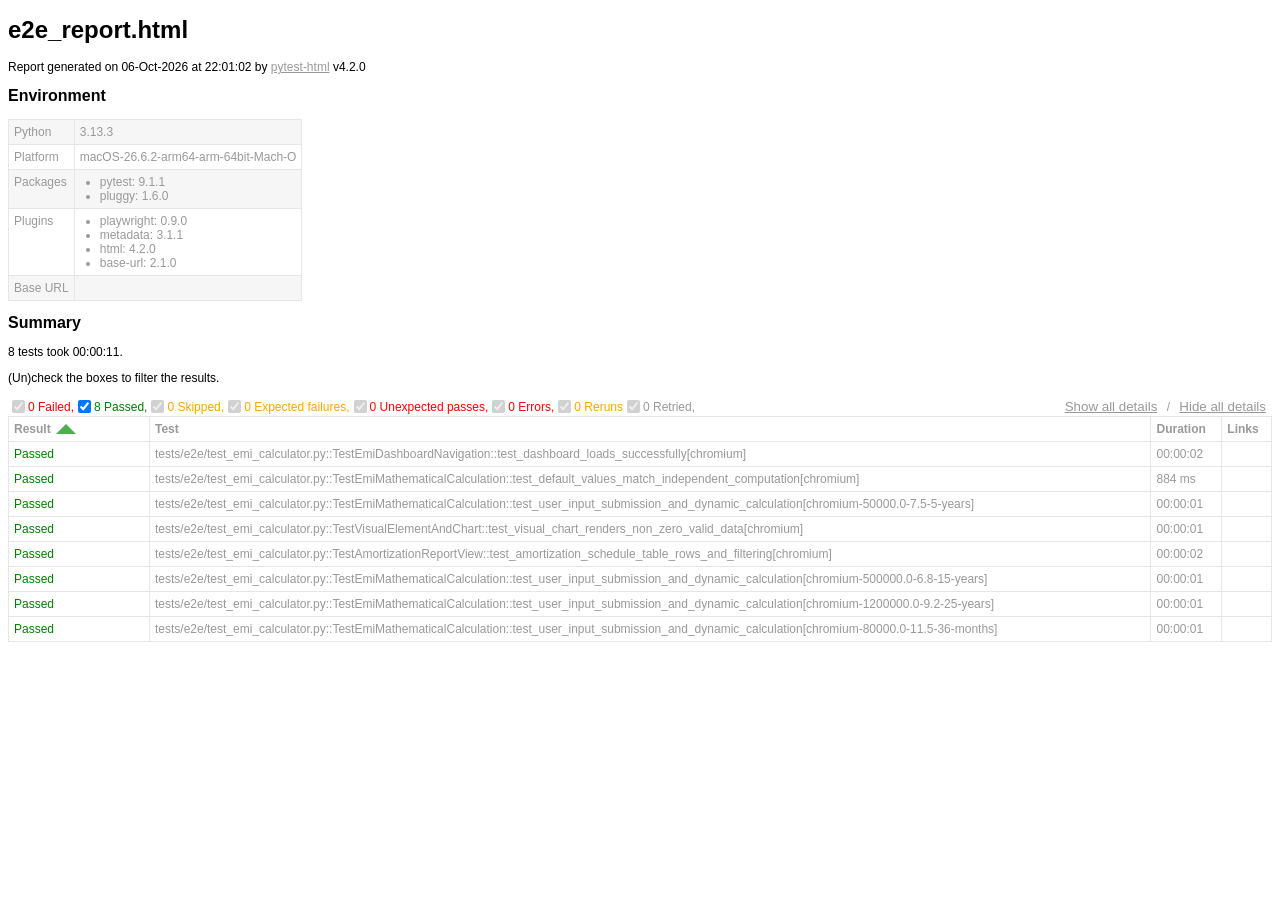
==== reports/e2e_report.html @ ae3f7265 "feat: complete streamhub assessment with python web app, playwright e2e/api automation, and sql anal" ====
<!DOCTYPE html>
<html>
  <head>
    <meta charset="utf-8"/>
    <title id="head-title">e2e_report.html</title>
      <style type="text/css">body {
  font-family: Helvetica, Arial, sans-serif;
  font-size: 12px;
  /* do not increase min-width as some may use split screens */
  min-width: 800px;
  color: #999;
}

h1 {
  font-size: 24px;
  color: black;
}

h2 {
  font-size: 16px;
  color: black;
}

p {
  color: black;
}

a {
  color: #999;
}

table {
  border-collapse: collapse;
}

/******************************
 * SUMMARY INFORMATION
 ******************************/
#environment td {
  padding: 5px;
  border: 1px solid #e6e6e6;
  vertical-align: top;
}
#environment tr:nth-child(odd) {
  background-color: #f6f6f6;
}
#environment ul {
  margin: 0;
  padding: 0 20px;
}

/******************************
 * TEST RESULT COLORS
 ******************************/
span.passed,
.passed .col-result {
  color: green;
}

span.skipped,
span.xfailed,
span.rerun,
.skipped .col-result,
.xfailed .col-result,
.rerun .col-result {
  color: orange;
}

span.error,
span.failed,
span.xpassed,
.error .col-result,
.failed .col-result,
.xpassed .col-result {
  color: red;
}

.col-links__extra {
  margin-right: 3px;
}

/******************************
 * RESULTS TABLE
 *
 * 1. Table Layout
 * 2. Extra
 * 3. Sorting items
 *
 ******************************/
/*------------------
 * 1. Table Layout
 *------------------*/
#results-table {
  border: 1px solid #e6e6e6;
  color: #999;
  font-size: 12px;
  width: 100%;
}
#results-table th,
#results-table td {
  padding: 5px;
  border: 1px solid #e6e6e6;
  text-align: left;
}
#results-table th {
  font-weight: bold;
}

/*------------------
 * 2. Extra
 *------------------*/
.logwrapper {
  max-height: 230px;
  overflow-y: scroll;
  background-color: #e6e6e6;
}
.logwrapper.expanded {
  max-height: none;
}
.logwrapper.expanded .logexpander:after {
  content: "collapse [-]";
}
.logwrapper .logexpander {
  z-index: 1;
  position: sticky;
  top: 10px;
  width: max-content;
  border: 1px solid;
  border-radius: 3px;
  padding: 5px 7px;
  margin: 10px 0 10px calc(100% - 80px);
  cursor: pointer;
  background-color: #e6e6e6;
}
.logwrapper .logexpander:after {
  content: "expand [+]";
}
.logwrapper .logexpander:hover {
  color: #000;
  border-color: #000;
}
.logwrapper .log {
  min-height: 40px;
  position: relative;
  top: -50px;
  height: calc(100% + 50px);
  border: 1px solid #e6e6e6;
  color: black;
  display: block;
  font-family: "Courier New", Courier, monospace;
  padding: 5px;
  padding-right: 80px;
  white-space: pre-wrap;
}

div.media {
  border: 1px solid #e6e6e6;
  float: right;
  height: 240px;
  margin: 0 5px;
  overflow: hidden;
  width: 320px;
}

.media-container {
  display: grid;
  grid-template-columns: 25px auto 25px;
  align-items: center;
  flex: 1 1;
  overflow: hidden;
  height: 200px;
}

.media-container--fullscreen {
  grid-template-columns: 0px auto 0px;
}

.media-container__nav--right,
.media-container__nav--left {
  text-align: center;
  cursor: pointer;
}

.media-container__viewport {
  cursor: pointer;
  text-align: center;
  height: inherit;
}
.media-container__viewport img,
.media-container__viewport video {
  object-fit: cover;
  width: 100%;
  max-height: 100%;
}

.media__name,
.media__counter {
  display: flex;
  flex-direction: row;
  justify-content: space-around;
  flex: 0 0 25px;
  align-items: center;
}

.collapsible td:not(.col-links) {
  cursor: pointer;
}
.collapsible td:not(.col-links):hover::after {
  color: #bbb;
  font-style: italic;
  cursor: pointer;
}

.col-result {
  width: 130px;
}
.col-result:hover::after {
  content: " (hide details)";
}

.col-result.collapsed:hover::after {
  content: " (show details)";
}

#environment-header h2:hover::after {
  content: " (hide details)";
  color: #bbb;
  font-style: italic;
  cursor: pointer;
  font-size: 12px;
}

#environment-header.collapsed h2:hover::after {
  content: " (show details)";
  color: #bbb;
  font-style: italic;
  cursor: pointer;
  font-size: 12px;
}

/*------------------
 * 3. Sorting items
 *------------------*/
.sortable {
  cursor: pointer;
}
.sortable.desc:after {
  content: " ";
  position: relative;
  left: 5px;
  bottom: -12.5px;
  border: 10px solid #4caf50;
  border-bottom: 0;
  border-left-color: transparent;
  border-right-color: transparent;
}
.sortable.asc:after {
  content: " ";
  position: relative;
  left: 5px;
  bottom: 12.5px;
  border: 10px solid #4caf50;
  border-top: 0;
  border-left-color: transparent;
  border-right-color: transparent;
}

.hidden, .summary__reload__button.hidden {
  display: none;
}

.summary__data {
  flex: 0 0 550px;
}
.summary__reload {
  flex: 1 1;
  display: flex;
  justify-content: center;
}
.summary__reload__button {
  flex: 0 0 300px;
  display: flex;
  color: white;
  font-weight: bold;
  background-color: #4caf50;
  text-align: center;
  justify-content: center;
  align-items: center;
  border-radius: 3px;
  cursor: pointer;
}
.summary__reload__button:hover {
  background-color: #46a049;
}
.summary__spacer {
  flex: 0 0 550px;
}

.controls {
  display: flex;
  justify-content: space-between;
}

.filters,
.collapse {
  display: flex;
  align-items: center;
}
.filters button,
.collapse button {
  color: #999;
  border: none;
  background: none;
  cursor: pointer;
  text-decoration: underline;
}
.filters button:hover,
.collapse button:hover {
  color: #ccc;
}

.filter__label {
  margin-right: 10px;
}

      </style>
    
  </head>
  <body>
    <h1 id="title">e2e_report.html</h1>
    <p>Report generated on 06-Oct-2026 at 22:01:02 by <a href="https://pypi.python.org/pypi/pytest-html">pytest-html</a>
        v4.2.0</p>
    <div id="environment-header">
      <h2>Environment</h2>
    </div>
    <table id="environment"></table>
    <!-- TEMPLATES -->
      <template id="template_environment_row">
      <tr>
        <td></td>
        <td></td>
      </tr>
    </template>
    <template id="template_results-table__body--empty">
      <tbody class="results-table-row">
        <tr id="not-found-message">
          <td colspan="4">No results found. Check the filters.</td>
        </tr>
      </tbody>
    </template>
    <template id="template_results-table__tbody">
      <tbody class="results-table-row">
        <tr class="collapsible">
        </tr>
        <tr class="extras-row">
          <td class="extra" colspan="4">
            <div class="extraHTML"></div>
            <div class="media">
              <div class="media-container">
                  <div class="media-container__nav--left">&lt;</div>
                  <div class="media-container__viewport">
                    <img src="" />
                    <video controls>
                      <source src="" type="video/mp4">
                    </video>
                  </div>
                  <div class="media-container__nav--right">&gt;</div>
                </div>
                <div class="media__name"></div>
                <div class="media__counter"></div>
            </div>
            <div class="logwrapper">
              <div class="logexpander"></div>
              <div class="log"></div>
            </div>
          </td>
        </tr>
      </tbody>
    </template>
    <!-- END TEMPLATES -->
    <div class="summary">
      <div class="summary__data">
        <h2>Summary</h2>
        <div class="additional-summary prefix">
        </div>
        <p class="run-count">8 tests took 00:00:11.</p>
        <p class="filter">(Un)check the boxes to filter the results.</p>
        <div class="summary__reload">
          <div class="summary__reload__button hidden" onclick="location.reload()">
            <div>There are still tests running. <br />Reload this page to get the latest results!</div>
          </div>
        </div>
        <div class="summary__spacer"></div>
        <div class="controls">
          <div class="filters">
            <input checked="true" class="filter" name="filter_checkbox" type="checkbox" data-test-result="failed" disabled>
            <span class="failed">0 Failed,</span>
            <input checked="true" class="filter" name="filter_checkbox" type="checkbox" data-test-result="passed" >
            <span class="passed">8 Passed,</span>
            <input checked="true" class="filter" name="filter_checkbox" type="checkbox" data-test-result="skipped" disabled>
            <span class="skipped">0 Skipped,</span>
            <input checked="true" class="filter" name="filter_checkbox" type="checkbox" data-test-result="xfailed" disabled>
            <span class="xfailed">0 Expected failures,</span>
            <input checked="true" class="filter" name="filter_checkbox" type="checkbox" data-test-result="xpassed" disabled>
            <span class="xpassed">0 Unexpected passes,</span>
            <input checked="true" class="filter" name="filter_checkbox" type="checkbox" data-test-result="error" disabled>
            <span class="error">0 Errors,</span>
            <input checked="true" class="filter" name="filter_checkbox" type="checkbox" data-test-result="rerun" disabled>
            <span class="rerun">0 Reruns</span>
            <input checked="true" class="filter" name="filter_checkbox" type="checkbox" data-test-result="retried" disabled>
            <span class="retried">0 Retried,</span>
          </div>
          <div class="collapse">
            <button id="show_all_details">Show all details</button>&nbsp;/&nbsp;<button id="hide_all_details">Hide all details</button>
          </div>
        </div>
      </div>
      <div class="additional-summary summary">
      </div>
      <div class="additional-summary postfix">
      </div>
    </div>
    <table id="results-table">
      <thead id="results-table-head">
        <tr>
          <th class="sortable" data-column-type="result">Result</th>
          <th class="sortable" data-column-type="testId">Test</th>
          <th class="sortable" data-column-type="duration">Duration</th>
          <th>Links</th>
        </tr>
      </thead>
    </table>
  <footer>
    <div id="data-container" data-jsonblob="{&#34;environment&#34;: {&#34;Python&#34;: &#34;3.13.3&#34;, &#34;Platform&#34;: &#34;macOS-26.6.2-arm64-arm-64bit-Mach-O&#34;, &#34;Packages&#34;: {&#34;pytest&#34;: &#34;9.1.1&#34;, &#34;pluggy&#34;: &#34;1.6.0&#34;}, &#34;Plugins&#34;: {&#34;playwright&#34;: &#34;0.9.0&#34;, &#34;metadata&#34;: &#34;3.1.1&#34;, &#34;html&#34;: &#34;4.2.0&#34;, &#34;base-url&#34;: &#34;2.1.0&#34;}, &#34;Base URL&#34;: &#34;&#34;}, &#34;tests&#34;: {&#34;tests/e2e/test_emi_calculator.py::TestEmiDashboardNavigation::test_dashboard_loads_successfully[chromium]&#34;: [{&#34;extras&#34;: [], &#34;result&#34;: &#34;Passed&#34;, &#34;testId&#34;: &#34;tests/e2e/test_emi_calculator.py::TestEmiDashboardNavigation::test_dashboard_loads_successfully[chromium]&#34;, &#34;duration&#34;: &#34;00:00:02&#34;, &#34;resultsTableRow&#34;: [&#34;&lt;td class=\&#34;col-result\&#34;&gt;Passed&lt;/td&gt;&#34;, &#34;&lt;td class=\&#34;col-testId\&#34;&gt;tests/e2e/test_emi_calculator.py::TestEmiDashboardNavigation::test_dashboard_loads_successfully[chromium]&lt;/td&gt;&#34;, &#34;&lt;td class=\&#34;col-duration\&#34;&gt;00:00:02&lt;/td&gt;&#34;, &#34;&lt;td class=\&#34;col-links\&#34;&gt;&lt;/td&gt;&#34;], &#34;log&#34;: &#34;No log output captured.&#34;}], &#34;tests/e2e/test_emi_calculator.py::TestEmiMathematicalCalculation::test_default_values_match_independent_computation[chromium]&#34;: [{&#34;extras&#34;: [], &#34;result&#34;: &#34;Passed&#34;, &#34;testId&#34;: &#34;tests/e2e/test_emi_calculator.py::TestEmiMathematicalCalculation::test_default_values_match_independent_computation[chromium]&#34;, &#34;duration&#34;: &#34;884 ms&#34;, &#34;resultsTableRow&#34;: [&#34;&lt;td class=\&#34;col-result\&#34;&gt;Passed&lt;/td&gt;&#34;, &#34;&lt;td class=\&#34;col-testId\&#34;&gt;tests/e2e/test_emi_calculator.py::TestEmiMathematicalCalculation::test_default_values_match_independent_computation[chromium]&lt;/td&gt;&#34;, &#34;&lt;td class=\&#34;col-duration\&#34;&gt;884 ms&lt;/td&gt;&#34;, &#34;&lt;td class=\&#34;col-links\&#34;&gt;&lt;/td&gt;&#34;], &#34;log&#34;: &#34;No log output captured.&#34;}], &#34;tests/e2e/test_emi_calculator.py::TestEmiMathematicalCalculation::test_user_input_submission_and_dynamic_calculation[chromium-50000.0-7.5-5-years]&#34;: [{&#34;extras&#34;: [], &#34;result&#34;: &#34;Passed&#34;, &#34;testId&#34;: &#34;tests/e2e/test_emi_calculator.py::TestEmiMathematicalCalculation::test_user_input_submission_and_dynamic_calculation[chromium-50000.0-7.5-5-years]&#34;, &#34;duration&#34;: &#34;00:00:01&#34;, &#34;resultsTableRow&#34;: [&#34;&lt;td class=\&#34;col-result\&#34;&gt;Passed&lt;/td&gt;&#34;, &#34;&lt;td class=\&#34;col-testId\&#34;&gt;tests/e2e/test_emi_calculator.py::TestEmiMathematicalCalculation::test_user_input_submission_and_dynamic_calculation[chromium-50000.0-7.5-5-years]&lt;/td&gt;&#34;, &#34;&lt;td class=\&#34;col-duration\&#34;&gt;00:00:01&lt;/td&gt;&#34;, &#34;&lt;td class=\&#34;col-links\&#34;&gt;&lt;/td&gt;&#34;], &#34;log&#34;: &#34;No log output captured.&#34;}], &#34;tests/e2e/test_emi_calculator.py::TestVisualElementAndChart::test_visual_chart_renders_non_zero_valid_data[chromium]&#34;: [{&#34;extras&#34;: [], &#34;result&#34;: &#34;Passed&#34;, &#34;testId&#34;: &#34;tests/e2e/test_emi_calculator.py::TestVisualElementAndChart::test_visual_chart_renders_non_zero_valid_data[chromium]&#34;, &#34;duration&#34;: &#34;00:00:01&#34;, &#34;resultsTableRow&#34;: [&#34;&lt;td class=\&#34;col-result\&#34;&gt;Passed&lt;/td&gt;&#34;, &#34;&lt;td class=\&#34;col-testId\&#34;&gt;tests/e2e/test_emi_calculator.py::TestVisualElementAndChart::test_visual_chart_renders_non_zero_valid_data[chromium]&lt;/td&gt;&#34;, &#34;&lt;td class=\&#34;col-duration\&#34;&gt;00:00:01&lt;/td&gt;&#34;, &#34;&lt;td class=\&#34;col-links\&#34;&gt;&lt;/td&gt;&#34;], &#34;log&#34;: &#34;No log output captured.&#34;}], &#34;tests/e2e/test_emi_calculator.py::TestAmortizationReportView::test_amortization_schedule_table_rows_and_filtering[chromium]&#34;: [{&#34;extras&#34;: [], &#34;result&#34;: &#34;Passed&#34;, &#34;testId&#34;: &#34;tests/e2e/test_emi_calculator.py::TestAmortizationReportView::test_amortization_schedule_table_rows_and_filtering[chromium]&#34;, &#34;duration&#34;: &#34;00:00:02&#34;, &#34;resultsTableRow&#34;: [&#34;&lt;td class=\&#34;col-result\&#34;&gt;Passed&lt;/td&gt;&#34;, &#34;&lt;td class=\&#34;col-testId\&#34;&gt;tests/e2e/test_emi_calculator.py::TestAmortizationReportView::test_amortization_schedule_table_rows_and_filtering[chromium]&lt;/td&gt;&#34;, &#34;&lt;td class=\&#34;col-duration\&#34;&gt;00:00:02&lt;/td&gt;&#34;, &#34;&lt;td class=\&#34;col-links\&#34;&gt;&lt;/td&gt;&#34;], &#34;log&#34;: &#34;No log output captured.&#34;}], &#34;tests/e2e/test_emi_calculator.py::TestEmiMathematicalCalculation::test_user_input_submission_and_dynamic_calculation[chromium-500000.0-6.8-15-years]&#34;: [{&#34;extras&#34;: [], &#34;result&#34;: &#34;Passed&#34;, &#34;testId&#34;: &#34;tests/e2e/test_emi_calculator.py::TestEmiMathematicalCalculation::test_user_input_submission_and_dynamic_calculation[chromium-500000.0-6.8-15-years]&#34;, &#34;duration&#34;: &#34;00:00:01&#34;, &#34;resultsTableRow&#34;: [&#34;&lt;td class=\&#34;col-result\&#34;&gt;Passed&lt;/td&gt;&#34;, &#34;&lt;td class=\&#34;col-testId\&#34;&gt;tests/e2e/test_emi_calculator.py::TestEmiMathematicalCalculation::test_user_input_submission_and_dynamic_calculation[chromium-500000.0-6.8-15-years]&lt;/td&gt;&#34;, &#34;&lt;td class=\&#34;col-duration\&#34;&gt;00:00:01&lt;/td&gt;&#34;, &#34;&lt;td class=\&#34;col-links\&#34;&gt;&lt;/td&gt;&#34;], &#34;log&#34;: &#34;No log output captured.&#34;}], &#34;tests/e2e/test_emi_calculator.py::TestEmiMathematicalCalculation::test_user_input_submission_and_dynamic_calculation[chromium-1200000.0-9.2-25-years]&#34;: [{&#34;extras&#34;: [], &#34;result&#34;: &#34;Passed&#34;, &#34;testId&#34;: &#34;tests/e2e/test_emi_calculator.py::TestEmiMathematicalCalculation::test_user_input_submission_and_dynamic_calculation[chromium-1200000.0-9.2-25-years]&#34;, &#34;duration&#34;: &#34;00:00:01&#34;, &#34;resultsTableRow&#34;: [&#34;&lt;td class=\&#34;col-result\&#34;&gt;Passed&lt;/td&gt;&#34;, &#34;&lt;td class=\&#34;col-testId\&#34;&gt;tests/e2e/test_emi_calculator.py::TestEmiMathematicalCalculation::test_user_input_submission_and_dynamic_calculation[chromium-1200000.0-9.2-25-years]&lt;/td&gt;&#34;, &#34;&lt;td class=\&#34;col-duration\&#34;&gt;00:00:01&lt;/td&gt;&#34;, &#34;&lt;td class=\&#34;col-links\&#34;&gt;&lt;/td&gt;&#34;], &#34;log&#34;: &#34;No log output captured.&#34;}], &#34;tests/e2e/test_emi_calculator.py::TestEmiMathematicalCalculation::test_user_input_submission_and_dynamic_calculation[chromium-80000.0-11.5-36-months]&#34;: [{&#34;extras&#34;: [], &#34;result&#34;: &#34;Passed&#34;, &#34;testId&#34;: &#34;tests/e2e/test_emi_calculator.py::TestEmiMathematicalCalculation::test_user_input_submission_and_dynamic_calculation[chromium-80000.0-11.5-36-months]&#34;, &#34;duration&#34;: &#34;00:00:01&#34;, &#34;resultsTableRow&#34;: [&#34;&lt;td class=\&#34;col-result\&#34;&gt;Passed&lt;/td&gt;&#34;, &#34;&lt;td class=\&#34;col-testId\&#34;&gt;tests/e2e/test_emi_calculator.py::TestEmiMathematicalCalculation::test_user_input_submission_and_dynamic_calculation[chromium-80000.0-11.5-36-months]&lt;/td&gt;&#34;, &#34;&lt;td class=\&#34;col-duration\&#34;&gt;00:00:01&lt;/td&gt;&#34;, &#34;&lt;td class=\&#34;col-links\&#34;&gt;&lt;/td&gt;&#34;], &#34;log&#34;: &#34;No log output captured.&#34;}]}, &#34;renderCollapsed&#34;: [&#34;passed&#34;], &#34;initialSort&#34;: &#34;result&#34;, &#34;title&#34;: &#34;e2e_report.html&#34;}"></div>
    <script>
      (function(){function r(e,n,t){function o(i,f){if(!n[i]){if(!e[i]){var c="function"==typeof require&&require;if(!f&&c)return c(i,!0);if(u)return u(i,!0);var a=new Error("Cannot find module '"+i+"'");throw a.code="MODULE_NOT_FOUND",a}var p=n[i]={exports:{}};e[i][0].call(p.exports,function(r){var n=e[i][1][r];return o(n||r)},p,p.exports,r,e,n,t)}return n[i].exports}for(var u="function"==typeof require&&require,i=0;i<t.length;i++)o(t[i]);return o}return r})()({1:[function(require,module,exports){
const { getCollapsedCategory, setCollapsedIds } = require('./storage.js')

class DataManager {
    setManager(data) {
        const collapsedCategories = [...getCollapsedCategory(data.renderCollapsed)]
        const collapsedIds = []
        const tests = Object.values(data.tests).flat().map((test, index) => {
            const collapsed = collapsedCategories.includes(test.result.toLowerCase())
            const id = `test_${index}`
            if (collapsed) {
                collapsedIds.push(id)
            }
            return {
                ...test,
                id,
                collapsed,
            }
        })
        const dataBlob = { ...data, tests }
        this.data = { ...dataBlob }
        this.renderData = { ...dataBlob }
        setCollapsedIds(collapsedIds)
    }

    get allData() {
        return { ...this.data }
    }

    resetRender() {
        this.renderData = { ...this.data }
    }

    setRender(data) {
        this.renderData.tests = [...data]
    }

    toggleCollapsedItem(id) {
        this.renderData.tests = this.renderData.tests.map((test) =>
            test.id === id ? { ...test, collapsed: !test.collapsed } : test,
        )
    }

    set allCollapsed(collapsed) {
        this.renderData = { ...this.renderData, tests: [...this.renderData.tests.map((test) => (
            { ...test, collapsed }
        ))] }
    }

    get testSubset() {
        return [...this.renderData.tests]
    }

    get environment() {
        return this.renderData.environment
    }

    get initialSort() {
        return this.data.initialSort
    }
}

module.exports = {
    manager: new DataManager(),
}

},{"./storage.js":8}],2:[function(require,module,exports){
const mediaViewer = require('./mediaviewer.js')
const templateEnvRow = document.getElementById('template_environment_row')
const templateResult = document.getElementById('template_results-table__tbody')

function htmlToElements(html) {
    const temp = document.createElement('template')
    temp.innerHTML = html
    return temp.content.childNodes
}

const find = (selector, elem) => {
    if (!elem) {
        elem = document
    }
    return elem.querySelector(selector)
}

const findAll = (selector, elem) => {
    if (!elem) {
        elem = document
    }
    return [...elem.querySelectorAll(selector)]
}

const dom = {
    getStaticRow: (key, value) => {
        const envRow = templateEnvRow.content.cloneNode(true)
        const isObj = typeof value === 'object' && value !== null
        const values = isObj ? Object.keys(value).map((k) => `${k}: ${value[k]}`) : null

        const valuesElement = htmlToElements(
            values ? `<ul>${values.map((val) => `<li>${val}</li>`).join('')}<ul>` : `<div>${value}</div>`)[0]
        const td = findAll('td', envRow)
        td[0].textContent = key
        td[1].appendChild(valuesElement)

        return envRow
    },
    getResultTBody: ({ testId, id, log, extras, resultsTableRow, tableHtml, result, collapsed }) => {
        const resultBody = templateResult.content.cloneNode(true)
        resultBody.querySelector('tbody').classList.add(result.toLowerCase())
        resultBody.querySelector('tbody').id = testId
        resultBody.querySelector('.collapsible').dataset.id = id

        resultsTableRow.forEach((html) => {
            const t = document.createElement('template')
            t.innerHTML = html
            resultBody.querySelector('.collapsible').appendChild(t.content)
        })

        if (log) {
            // Wrap lines starting with "E" with span.error to color those lines red
            const wrappedLog = log.replace(/^E.*$/gm, (match) => `<span class="error">${match}</span>`)
            resultBody.querySelector('.log').innerHTML = wrappedLog
        } else {
            resultBody.querySelector('.log').remove()
        }

        if (collapsed) {
            resultBody.querySelector('.collapsible > .col-result')?.classList.add('collapsed')
            resultBody.querySelector('.extras-row').classList.add('hidden')
        } else {
            resultBody.querySelector('.collapsible > .col-result')?.classList.remove('collapsed')
        }

        const media = []
        extras?.forEach(({ name, format_type, content }) => {
            if (['image', 'video'].includes(format_type)) {
                media.push({ path: content, name, format_type })
            }

            if (format_type === 'html') {
                resultBody.querySelector('.extraHTML').insertAdjacentHTML('beforeend', `<div>${content}</div>`)
            }
        })
        mediaViewer.setup(resultBody, media)

        // Add custom html from the pytest_html_results_table_html hook
        tableHtml?.forEach((item) => {
            resultBody.querySelector('td[class="extra"]').insertAdjacentHTML('beforeend', item)
        })

        return resultBody
    },
}

module.exports = {
    dom,
    htmlToElements,
    find,
    findAll,
}

},{"./mediaviewer.js":6}],3:[function(require,module,exports){
const { manager } = require('./datamanager.js')
const { doSort } = require('./sort.js')
const storageModule = require('./storage.js')

const getFilteredSubSet = (filter) =>
    manager.allData.tests.filter(({ result }) => filter.includes(result.toLowerCase()))

const doInitFilter = () => {
    const currentFilter = storageModule.getVisible()
    const filteredSubset = getFilteredSubSet(currentFilter)
    manager.setRender(filteredSubset)
}

const doFilter = (type, show) => {
    if (show) {
        storageModule.showCategory(type)
    } else {
        storageModule.hideCategory(type)
    }

    const currentFilter = storageModule.getVisible()
    const filteredSubset = getFilteredSubSet(currentFilter)
    manager.setRender(filteredSubset)

    const sortColumn = storageModule.getSort()
    doSort(sortColumn, true)
}

module.exports = {
    doFilter,
    doInitFilter,
}

},{"./datamanager.js":1,"./sort.js":7,"./storage.js":8}],4:[function(require,module,exports){
const { redraw, bindEvents, renderStatic } = require('./main.js')
const { doInitFilter } = require('./filter.js')
const { doInitSort } = require('./sort.js')
const { manager } = require('./datamanager.js')
const data = JSON.parse(document.getElementById('data-container').dataset.jsonblob)

function init() {
    manager.setManager(data)
    doInitFilter()
    doInitSort()
    renderStatic()
    redraw()
    bindEvents()
}

init()

},{"./datamanager.js":1,"./filter.js":3,"./main.js":5,"./sort.js":7}],5:[function(require,module,exports){
const { dom, find, findAll } = require('./dom.js')
const { manager } = require('./datamanager.js')
const { doSort } = require('./sort.js')
const { doFilter } = require('./filter.js')
const {
    getVisible,
    getCollapsedIds,
    setCollapsedIds,
    getSort,
    getSortDirection,
    possibleFilters,
} = require('./storage.js')

const removeChildren = (node) => {
    while (node.firstChild) {
        node.removeChild(node.firstChild)
    }
}

const renderStatic = () => {
    const renderEnvironmentTable = () => {
        const environment = manager.environment
        const rows = Object.keys(environment).map((key) => dom.getStaticRow(key, environment[key]))
        const table = document.getElementById('environment')
        removeChildren(table)
        rows.forEach((row) => table.appendChild(row))
    }
    renderEnvironmentTable()
}

const addItemToggleListener = (elem) => {
    elem.addEventListener('click', ({ target }) => {
        const id = target.parentElement.dataset.id
        manager.toggleCollapsedItem(id)

        const collapsedIds = getCollapsedIds()
        if (collapsedIds.includes(id)) {
            const updated = collapsedIds.filter((item) => item !== id)
            setCollapsedIds(updated)
        } else {
            collapsedIds.push(id)
            setCollapsedIds(collapsedIds)
        }
        redraw()
    })
}

const renderContent = (tests) => {
    const sortAttr = getSort(manager.initialSort)
    const sortAsc = JSON.parse(getSortDirection())
    const rows = tests.map(dom.getResultTBody)
    const table = document.getElementById('results-table')
    const tableHeader = document.getElementById('results-table-head')

    const newTable = document.createElement('table')
    newTable.id = 'results-table'

    // remove all sorting classes and set the relevant
    findAll('.sortable', tableHeader).forEach((elem) => elem.classList.remove('asc', 'desc'))
    tableHeader.querySelector(`.sortable[data-column-type="${sortAttr}"]`)?.classList.add(sortAsc ? 'desc' : 'asc')
    newTable.appendChild(tableHeader)

    if (!rows.length) {
        const emptyTable = document.getElementById('template_results-table__body--empty').content.cloneNode(true)
        newTable.appendChild(emptyTable)
    } else {
        rows.forEach((row) => {
            if (!!row) {
                findAll('.collapsible td:not(.col-links', row).forEach(addItemToggleListener)
                find('.logexpander', row).addEventListener('click',
                    (evt) => evt.target.parentNode.classList.toggle('expanded'),
                )
                newTable.appendChild(row)
            }
        })
    }

    table.replaceWith(newTable)
}

const renderDerived = () => {
    const currentFilter = getVisible()
    possibleFilters.forEach((result) => {
        const input = document.querySelector(`input[data-test-result="${result}"]`)
        input.checked = currentFilter.includes(result)
    })
}

const bindEvents = () => {
    const filterColumn = (evt) => {
        const { target: element } = evt
        const { testResult } = element.dataset

        doFilter(testResult, element.checked)
        const collapsedIds = getCollapsedIds()
        const updated = manager.renderData.tests.map((test) => {
            return {
                ...test,
                collapsed: collapsedIds.includes(test.id),
            }
        })
        manager.setRender(updated)
        redraw()
    }

    const header = document.getElementById('environment-header')
    header.addEventListener('click', () => {
        const table = document.getElementById('environment')
        table.classList.toggle('hidden')
        header.classList.toggle('collapsed')
    })

    findAll('input[name="filter_checkbox"]').forEach((elem) => {
        elem.addEventListener('click', filterColumn)
    })

    findAll('.sortable').forEach((elem) => {
        elem.addEventListener('click', (evt) => {
            const { target: element } = evt
            const { columnType } = element.dataset
            doSort(columnType)
            redraw()
        })
    })

    document.getElementById('show_all_details').addEventListener('click', () => {
        manager.allCollapsed = false
        setCollapsedIds([])
        redraw()
    })
    document.getElementById('hide_all_details').addEventListener('click', () => {
        manager.allCollapsed = true
        const allIds = manager.renderData.tests.map((test) => test.id)
        setCollapsedIds(allIds)
        redraw()
    })
}

const redraw = () => {
    const { testSubset } = manager

    renderContent(testSubset)
    renderDerived()
}

module.exports = {
    redraw,
    bindEvents,
    renderStatic,
}

},{"./datamanager.js":1,"./dom.js":2,"./filter.js":3,"./sort.js":7,"./storage.js":8}],6:[function(require,module,exports){
class MediaViewer {
    constructor(assets) {
        this.assets = assets
        this.index = 0
    }

    nextActive() {
        this.index = this.index === this.assets.length - 1 ? 0 : this.index + 1
        return [this.activeFile, this.index]
    }

    prevActive() {
        this.index = this.index === 0 ? this.assets.length - 1 : this.index -1
        return [this.activeFile, this.index]
    }

    get currentIndex() {
        return this.index
    }

    get activeFile() {
        return this.assets[this.index]
    }
}


const setup = (resultBody, assets) => {
    if (!assets.length) {
        resultBody.querySelector('.media').classList.add('hidden')
        return
    }

    const mediaViewer = new MediaViewer(assets)
    const container = resultBody.querySelector('.media-container')
    const leftArrow = resultBody.querySelector('.media-container__nav--left')
    const rightArrow = resultBody.querySelector('.media-container__nav--right')
    const mediaName = resultBody.querySelector('.media__name')
    const counter = resultBody.querySelector('.media__counter')
    const imageEl = resultBody.querySelector('img')
    const sourceEl = resultBody.querySelector('source')
    const videoEl = resultBody.querySelector('video')

    const setImg = (media, index) => {
        if (media?.format_type === 'image') {
            imageEl.src = media.path

            imageEl.classList.remove('hidden')
            videoEl.classList.add('hidden')
        } else if (media?.format_type === 'video') {
            sourceEl.src = media.path

            videoEl.classList.remove('hidden')
            imageEl.classList.add('hidden')
        }

        mediaName.innerText = media?.name
        counter.innerText = `${index + 1} / ${assets.length}`
    }
    setImg(mediaViewer.activeFile, mediaViewer.currentIndex)

    const moveLeft = () => {
        const [media, index] = mediaViewer.prevActive()
        setImg(media, index)
    }
    const doRight = () => {
        const [media, index] = mediaViewer.nextActive()
        setImg(media, index)
    }
    const openImg = () => {
        window.open(mediaViewer.activeFile.path, '_blank')
    }
    if (assets.length === 1) {
        container.classList.add('media-container--fullscreen')
    } else {
        leftArrow.addEventListener('click', moveLeft)
        rightArrow.addEventListener('click', doRight)
    }
    imageEl.addEventListener('click', openImg)
}

module.exports = {
    setup,
}

},{}],7:[function(require,module,exports){
const { manager } = require('./datamanager.js')
const storageModule = require('./storage.js')

const genericSort = (list, key, ascending, customOrder) => {
    let sorted
    if (customOrder) {
        sorted = list.sort((a, b) => {
            const aValue = a.result.toLowerCase()
            const bValue = b.result.toLowerCase()

            const aIndex = customOrder.findIndex((item) => item.toLowerCase() === aValue)
            const bIndex = customOrder.findIndex((item) => item.toLowerCase() === bValue)

            // Compare the indices to determine the sort order
            return aIndex - bIndex
        })
    } else {
        sorted = list.sort((a, b) => a[key] === b[key] ? 0 : a[key] > b[key] ? 1 : -1)
    }

    if (ascending) {
        sorted.reverse()
    }
    return sorted
}

const durationSort = (list, ascending) => {
    const parseDuration = (duration) => {
        if (duration.includes(':')) {
            // If it's in the format "HH:mm:ss"
            const [hours, minutes, seconds] = duration.split(':').map(Number)
            return (hours * 3600 + minutes * 60 + seconds) * 1000
        } else {
            // If it's in the format "nnn ms"
            return parseInt(duration)
        }
    }
    const sorted = list.sort((a, b) => parseDuration(a['duration']) - parseDuration(b['duration']))
    if (ascending) {
        sorted.reverse()
    }
    return sorted
}

const doInitSort = () => {
    const type = storageModule.getSort(manager.initialSort)
    const ascending = storageModule.getSortDirection()
    const list = manager.testSubset
    const initialOrder = ['Error', 'Failed', 'Rerun', 'XFailed', 'XPassed', 'Skipped', 'Passed']

    storageModule.setSort(type)
    storageModule.setSortDirection(ascending)

    if (type?.toLowerCase() === 'original') {
        manager.setRender(list)
    } else {
        let sortedList
        switch (type) {
        case 'duration':
            sortedList = durationSort(list, ascending)
            break
        case 'result':
            sortedList = genericSort(list, type, ascending, initialOrder)
            break
        default:
            sortedList = genericSort(list, type, ascending)
            break
        }
        manager.setRender(sortedList)
    }
}

const doSort = (type, skipDirection) => {
    const newSortType = storageModule.getSort(manager.initialSort) !== type
    const currentAsc = storageModule.getSortDirection()
    let ascending
    if (skipDirection) {
        ascending = currentAsc
    } else {
        ascending = newSortType ? false : !currentAsc
    }
    storageModule.setSort(type)
    storageModule.setSortDirection(ascending)

    const list = manager.testSubset
    const sortedList = type === 'duration' ? durationSort(list, ascending) : genericSort(list, type, ascending)
    manager.setRender(sortedList)
}

module.exports = {
    doInitSort,
    doSort,
}

},{"./datamanager.js":1,"./storage.js":8}],8:[function(require,module,exports){
const possibleFilters = [
    'passed',
    'skipped',
    'failed',
    'error',
    'xfailed',
    'xpassed',
    'rerun',
]

const getVisible = () => {
    const url = new URL(window.location.href)
    const settings = new URLSearchParams(url.search).get('visible')
    const lower = (item) => {
        const lowerItem = item.toLowerCase()
        if (possibleFilters.includes(lowerItem)) {
            return lowerItem
        }
        return null
    }
    return settings === null ?
        possibleFilters :
        [...new Set(settings?.split(',').map(lower).filter((item) => item))]
}

const hideCategory = (categoryToHide) => {
    const url = new URL(window.location.href)
    const visibleParams = new URLSearchParams(url.search).get('visible')
    const currentVisible = visibleParams ? visibleParams.split(',') : [...possibleFilters]
    const settings = [...new Set(currentVisible)].filter((f) => f !== categoryToHide).join(',')

    url.searchParams.set('visible', settings)
    window.history.pushState({}, null, unescape(url.href))
}

const showCategory = (categoryToShow) => {
    if (typeof window === 'undefined') {
        return
    }
    const url = new URL(window.location.href)
    const currentVisible = new URLSearchParams(url.search).get('visible')?.split(',').filter(Boolean) ||
        [...possibleFilters]
    const settings = [...new Set([categoryToShow, ...currentVisible])]
    const noFilter = possibleFilters.length === settings.length || !settings.length

    noFilter ? url.searchParams.delete('visible') : url.searchParams.set('visible', settings.join(','))
    window.history.pushState({}, null, unescape(url.href))
}

const getSort = (initialSort) => {
    const url = new URL(window.location.href)
    let sort = new URLSearchParams(url.search).get('sort')
    if (!sort) {
        sort = initialSort || 'result'
    }
    return sort
}

const setSort = (type) => {
    const url = new URL(window.location.href)
    url.searchParams.set('sort', type)
    window.history.pushState({}, null, unescape(url.href))
}

const getCollapsedCategory = (renderCollapsed) => {
    let categories
    if (typeof window !== 'undefined') {
        const url = new URL(window.location.href)
        const collapsedItems = new URLSearchParams(url.search).get('collapsed')
        switch (true) {
        case !renderCollapsed && collapsedItems === null:
            categories = ['passed']
            break
        case collapsedItems?.length === 0 || /^["']{2}$/.test(collapsedItems):
            categories = []
            break
        case /^all$/.test(collapsedItems) || collapsedItems === null && /^all$/.test(renderCollapsed):
            categories = [...possibleFilters]
            break
        default:
            categories = collapsedItems?.split(',').map((item) => item.toLowerCase()) || renderCollapsed
            break
        }
    } else {
        categories = []
    }
    return categories
}

const getSortDirection = () => JSON.parse(sessionStorage.getItem('sortAsc')) || false
const setSortDirection = (ascending) => sessionStorage.setItem('sortAsc', ascending)

const getCollapsedIds = () => JSON.parse(sessionStorage.getItem('collapsedIds')) || []
const setCollapsedIds = (list) => sessionStorage.setItem('collapsedIds', JSON.stringify(list))

module.exports = {
    getVisible,
    hideCategory,
    showCategory,
    getCollapsedIds,
    setCollapsedIds,
    getSort,
    setSort,
    getSortDirection,
    setSortDirection,
    getCollapsedCategory,
    possibleFilters,
}

},{}]},{},[4]);
    </script>
  </footer>
  </body>
</html>
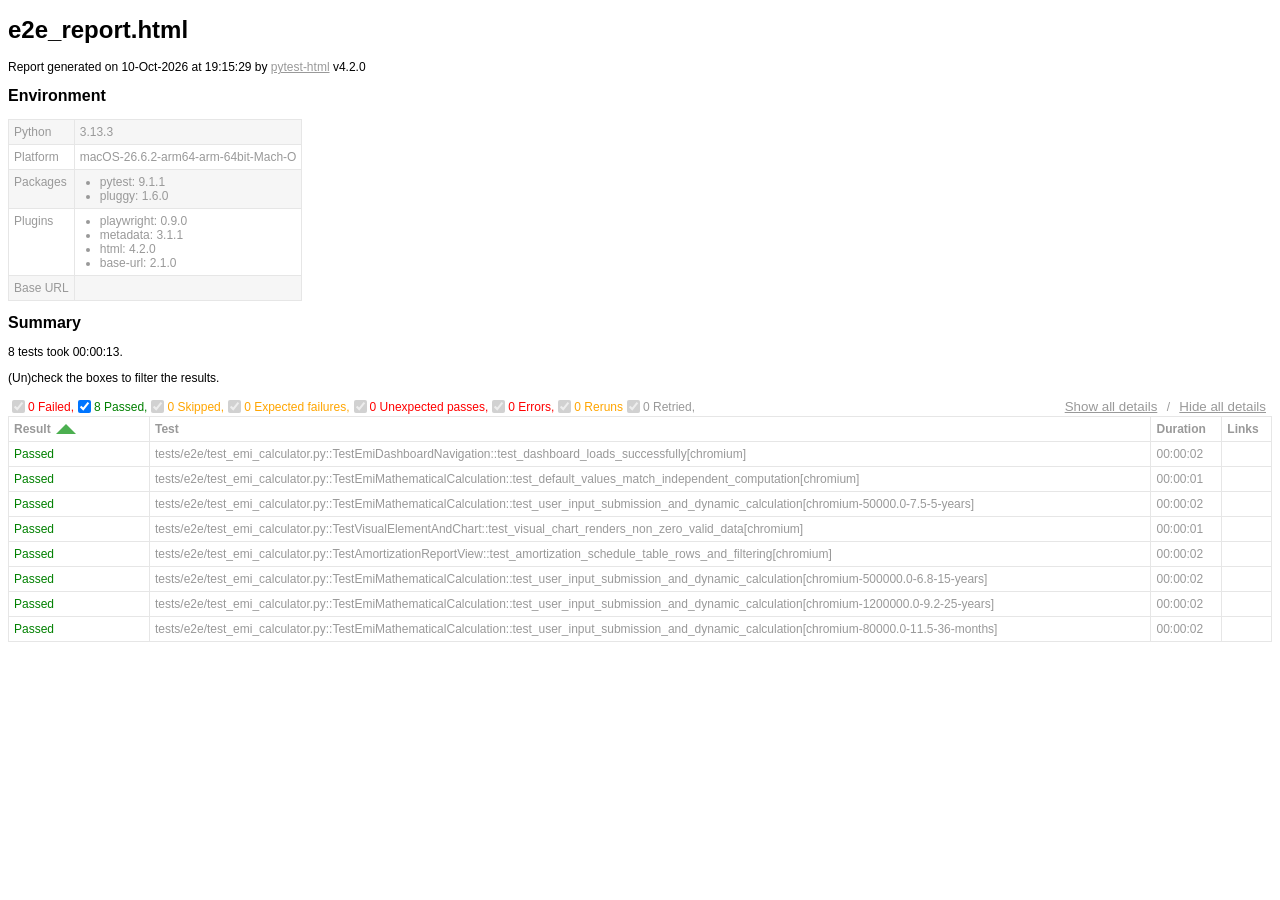
==== commit c32f7491: "e2e api tests, api and db tests for emi application" ====
--- a/reports/e2e_report.html
+++ b/reports/e2e_report.html
@@ -328,7 +328,7 @@
   </head>
   <body>
     <h1 id="title">e2e_report.html</h1>
-    <p>Report generated on 06-Oct-2026 at 22:01:02 by <a href="https://pypi.python.org/pypi/pytest-html">pytest-html</a>
+    <p>Report generated on 10-Oct-2026 at 19:15:29 by <a href="https://pypi.python.org/pypi/pytest-html">pytest-html</a>
         v4.2.0</p>
     <div id="environment-header">
       <h2>Environment</h2>
@@ -383,7 +383,7 @@
         <h2>Summary</h2>
         <div class="additional-summary prefix">
         </div>
-        <p class="run-count">8 tests took 00:00:11.</p>
+        <p class="run-count">8 tests took 00:00:13.</p>
         <p class="filter">(Un)check the boxes to filter the results.</p>
         <div class="summary__reload">
           <div class="summary__reload__button hidden" onclick="location.reload()">
@@ -431,7 +431,7 @@
       </thead>
     </table>
   <footer>
-    <div id="data-container" data-jsonblob="{&#34;environment&#34;: {&#34;Python&#34;: &#34;3.13.3&#34;, &#34;Platform&#34;: &#34;macOS-26.6.2-arm64-arm-64bit-Mach-O&#34;, &#34;Packages&#34;: {&#34;pytest&#34;: &#34;9.1.1&#34;, &#34;pluggy&#34;: &#34;1.6.0&#34;}, &#34;Plugins&#34;: {&#34;playwright&#34;: &#34;0.9.0&#34;, &#34;metadata&#34;: &#34;3.1.1&#34;, &#34;html&#34;: &#34;4.2.0&#34;, &#34;base-url&#34;: &#34;2.1.0&#34;}, &#34;Base URL&#34;: &#34;&#34;}, &#34;tests&#34;: {&#34;tests/e2e/test_emi_calculator.py::TestEmiDashboardNavigation::test_dashboard_loads_successfully[chromium]&#34;: [{&#34;extras&#34;: [], &#34;result&#34;: &#34;Passed&#34;, &#34;testId&#34;: &#34;tests/e2e/test_emi_calculator.py::TestEmiDashboardNavigation::test_dashboard_loads_successfully[chromium]&#34;, &#34;duration&#34;: &#34;00:00:02&#34;, &#34;resultsTableRow&#34;: [&#34;&lt;td class=\&#34;col-result\&#34;&gt;Passed&lt;/td&gt;&#34;, &#34;&lt;td class=\&#34;col-testId\&#34;&gt;tests/e2e/test_emi_calculator.py::TestEmiDashboardNavigation::test_dashboard_loads_successfully[chromium]&lt;/td&gt;&#34;, &#34;&lt;td class=\&#34;col-duration\&#34;&gt;00:00:02&lt;/td&gt;&#34;, &#34;&lt;td class=\&#34;col-links\&#34;&gt;&lt;/td&gt;&#34;], &#34;log&#34;: &#34;No log output captured.&#34;}], &#34;tests/e2e/test_emi_calculator.py::TestEmiMathematicalCalculation::test_default_values_match_independent_computation[chromium]&#34;: [{&#34;extras&#34;: [], &#34;result&#34;: &#34;Passed&#34;, &#34;testId&#34;: &#34;tests/e2e/test_emi_calculator.py::TestEmiMathematicalCalculation::test_default_values_match_independent_computation[chromium]&#34;, &#34;duration&#34;: &#34;884 ms&#34;, &#34;resultsTableRow&#34;: [&#34;&lt;td class=\&#34;col-result\&#34;&gt;Passed&lt;/td&gt;&#34;, &#34;&lt;td class=\&#34;col-testId\&#34;&gt;tests/e2e/test_emi_calculator.py::TestEmiMathematicalCalculation::test_default_values_match_independent_computation[chromium]&lt;/td&gt;&#34;, &#34;&lt;td class=\&#34;col-duration\&#34;&gt;884 ms&lt;/td&gt;&#34;, &#34;&lt;td class=\&#34;col-links\&#34;&gt;&lt;/td&gt;&#34;], &#34;log&#34;: &#34;No log output captured.&#34;}], &#34;tests/e2e/test_emi_calculator.py::TestEmiMathematicalCalculation::test_user_input_submission_and_dynamic_calculation[chromium-50000.0-7.5-5-years]&#34;: [{&#34;extras&#34;: [], &#34;result&#34;: &#34;Passed&#34;, &#34;testId&#34;: &#34;tests/e2e/test_emi_calculator.py::TestEmiMathematicalCalculation::test_user_input_submission_and_dynamic_calculation[chromium-50000.0-7.5-5-years]&#34;, &#34;duration&#34;: &#34;00:00:01&#34;, &#34;resultsTableRow&#34;: [&#34;&lt;td class=\&#34;col-result\&#34;&gt;Passed&lt;/td&gt;&#34;, &#34;&lt;td class=\&#34;col-testId\&#34;&gt;tests/e2e/test_emi_calculator.py::TestEmiMathematicalCalculation::test_user_input_submission_and_dynamic_calculation[chromium-50000.0-7.5-5-years]&lt;/td&gt;&#34;, &#34;&lt;td class=\&#34;col-duration\&#34;&gt;00:00:01&lt;/td&gt;&#34;, &#34;&lt;td class=\&#34;col-links\&#34;&gt;&lt;/td&gt;&#34;], &#34;log&#34;: &#34;No log output captured.&#34;}], &#34;tests/e2e/test_emi_calculator.py::TestVisualElementAndChart::test_visual_chart_renders_non_zero_valid_data[chromium]&#34;: [{&#34;extras&#34;: [], &#34;result&#34;: &#34;Passed&#34;, &#34;testId&#34;: &#34;tests/e2e/test_emi_calculator.py::TestVisualElementAndChart::test_visual_chart_renders_non_zero_valid_data[chromium]&#34;, &#34;duration&#34;: &#34;00:00:01&#34;, &#34;resultsTableRow&#34;: [&#34;&lt;td class=\&#34;col-result\&#34;&gt;Passed&lt;/td&gt;&#34;, &#34;&lt;td class=\&#34;col-testId\&#34;&gt;tests/e2e/test_emi_calculator.py::TestVisualElementAndChart::test_visual_chart_renders_non_zero_valid_data[chromium]&lt;/td&gt;&#34;, &#34;&lt;td class=\&#34;col-duration\&#34;&gt;00:00:01&lt;/td&gt;&#34;, &#34;&lt;td class=\&#34;col-links\&#34;&gt;&lt;/td&gt;&#34;], &#34;log&#34;: &#34;No log output captured.&#34;}], &#34;tests/e2e/test_emi_calculator.py::TestAmortizationReportView::test_amortization_schedule_table_rows_and_filtering[chromium]&#34;: [{&#34;extras&#34;: [], &#34;result&#34;: &#34;Passed&#34;, &#34;testId&#34;: &#34;tests/e2e/test_emi_calculator.py::TestAmortizationReportView::test_amortization_schedule_table_rows_and_filtering[chromium]&#34;, &#34;duration&#34;: &#34;00:00:02&#34;, &#34;resultsTableRow&#34;: [&#34;&lt;td class=\&#34;col-result\&#34;&gt;Passed&lt;/td&gt;&#34;, &#34;&lt;td class=\&#34;col-testId\&#34;&gt;tests/e2e/test_emi_calculator.py::TestAmortizationReportView::test_amortization_schedule_table_rows_and_filtering[chromium]&lt;/td&gt;&#34;, &#34;&lt;td class=\&#34;col-duration\&#34;&gt;00:00:02&lt;/td&gt;&#34;, &#34;&lt;td class=\&#34;col-links\&#34;&gt;&lt;/td&gt;&#34;], &#34;log&#34;: &#34;No log output captured.&#34;}], &#34;tests/e2e/test_emi_calculator.py::TestEmiMathematicalCalculation::test_user_input_submission_and_dynamic_calculation[chromium-500000.0-6.8-15-years]&#34;: [{&#34;extras&#34;: [], &#34;result&#34;: &#34;Passed&#34;, &#34;testId&#34;: &#34;tests/e2e/test_emi_calculator.py::TestEmiMathematicalCalculation::test_user_input_submission_and_dynamic_calculation[chromium-500000.0-6.8-15-years]&#34;, &#34;duration&#34;: &#34;00:00:01&#34;, &#34;resultsTableRow&#34;: [&#34;&lt;td class=\&#34;col-result\&#34;&gt;Passed&lt;/td&gt;&#34;, &#34;&lt;td class=\&#34;col-testId\&#34;&gt;tests/e2e/test_emi_calculator.py::TestEmiMathematicalCalculation::test_user_input_submission_and_dynamic_calculation[chromium-500000.0-6.8-15-years]&lt;/td&gt;&#34;, &#34;&lt;td class=\&#34;col-duration\&#34;&gt;00:00:01&lt;/td&gt;&#34;, &#34;&lt;td class=\&#34;col-links\&#34;&gt;&lt;/td&gt;&#34;], &#34;log&#34;: &#34;No log output captured.&#34;}], &#34;tests/e2e/test_emi_calculator.py::TestEmiMathematicalCalculation::test_user_input_submission_and_dynamic_calculation[chromium-1200000.0-9.2-25-years]&#34;: [{&#34;extras&#34;: [], &#34;result&#34;: &#34;Passed&#34;, &#34;testId&#34;: &#34;tests/e2e/test_emi_calculator.py::TestEmiMathematicalCalculation::test_user_input_submission_and_dynamic_calculation[chromium-1200000.0-9.2-25-years]&#34;, &#34;duration&#34;: &#34;00:00:01&#34;, &#34;resultsTableRow&#34;: [&#34;&lt;td class=\&#34;col-result\&#34;&gt;Passed&lt;/td&gt;&#34;, &#34;&lt;td class=\&#34;col-testId\&#34;&gt;tests/e2e/test_emi_calculator.py::TestEmiMathematicalCalculation::test_user_input_submission_and_dynamic_calculation[chromium-1200000.0-9.2-25-years]&lt;/td&gt;&#34;, &#34;&lt;td class=\&#34;col-duration\&#34;&gt;00:00:01&lt;/td&gt;&#34;, &#34;&lt;td class=\&#34;col-links\&#34;&gt;&lt;/td&gt;&#34;], &#34;log&#34;: &#34;No log output captured.&#34;}], &#34;tests/e2e/test_emi_calculator.py::TestEmiMathematicalCalculation::test_user_input_submission_and_dynamic_calculation[chromium-80000.0-11.5-36-months]&#34;: [{&#34;extras&#34;: [], &#34;result&#34;: &#34;Passed&#34;, &#34;testId&#34;: &#34;tests/e2e/test_emi_calculator.py::TestEmiMathematicalCalculation::test_user_input_submission_and_dynamic_calculation[chromium-80000.0-11.5-36-months]&#34;, &#34;duration&#34;: &#34;00:00:01&#34;, &#34;resultsTableRow&#34;: [&#34;&lt;td class=\&#34;col-result\&#34;&gt;Passed&lt;/td&gt;&#34;, &#34;&lt;td class=\&#34;col-testId\&#34;&gt;tests/e2e/test_emi_calculator.py::TestEmiMathematicalCalculation::test_user_input_submission_and_dynamic_calculation[chromium-80000.0-11.5-36-months]&lt;/td&gt;&#34;, &#34;&lt;td class=\&#34;col-duration\&#34;&gt;00:00:01&lt;/td&gt;&#34;, &#34;&lt;td class=\&#34;col-links\&#34;&gt;&lt;/td&gt;&#34;], &#34;log&#34;: &#34;No log output captured.&#34;}]}, &#34;renderCollapsed&#34;: [&#34;passed&#34;], &#34;initialSort&#34;: &#34;result&#34;, &#34;title&#34;: &#34;e2e_report.html&#34;}"></div>
+    <div id="data-container" data-jsonblob="{&#34;environment&#34;: {&#34;Python&#34;: &#34;3.13.3&#34;, &#34;Platform&#34;: &#34;macOS-26.6.2-arm64-arm-64bit-Mach-O&#34;, &#34;Packages&#34;: {&#34;pytest&#34;: &#34;9.1.1&#34;, &#34;pluggy&#34;: &#34;1.6.0&#34;}, &#34;Plugins&#34;: {&#34;playwright&#34;: &#34;0.9.0&#34;, &#34;metadata&#34;: &#34;3.1.1&#34;, &#34;html&#34;: &#34;4.2.0&#34;, &#34;base-url&#34;: &#34;2.1.0&#34;}, &#34;Base URL&#34;: &#34;&#34;}, &#34;tests&#34;: {&#34;tests/e2e/test_emi_calculator.py::TestEmiDashboardNavigation::test_dashboard_loads_successfully[chromium]&#34;: [{&#34;extras&#34;: [], &#34;result&#34;: &#34;Passed&#34;, &#34;testId&#34;: &#34;tests/e2e/test_emi_calculator.py::TestEmiDashboardNavigation::test_dashboard_loads_successfully[chromium]&#34;, &#34;duration&#34;: &#34;00:00:02&#34;, &#34;resultsTableRow&#34;: [&#34;&lt;td class=\&#34;col-result\&#34;&gt;Passed&lt;/td&gt;&#34;, &#34;&lt;td class=\&#34;col-testId\&#34;&gt;tests/e2e/test_emi_calculator.py::TestEmiDashboardNavigation::test_dashboard_loads_successfully[chromium]&lt;/td&gt;&#34;, &#34;&lt;td class=\&#34;col-duration\&#34;&gt;00:00:02&lt;/td&gt;&#34;, &#34;&lt;td class=\&#34;col-links\&#34;&gt;&lt;/td&gt;&#34;], &#34;log&#34;: &#34;No log output captured.&#34;}], &#34;tests/e2e/test_emi_calculator.py::TestEmiMathematicalCalculation::test_default_values_match_independent_computation[chromium]&#34;: [{&#34;extras&#34;: [], &#34;result&#34;: &#34;Passed&#34;, &#34;testId&#34;: &#34;tests/e2e/test_emi_calculator.py::TestEmiMathematicalCalculation::test_default_values_match_independent_computation[chromium]&#34;, &#34;duration&#34;: &#34;00:00:01&#34;, &#34;resultsTableRow&#34;: [&#34;&lt;td class=\&#34;col-result\&#34;&gt;Passed&lt;/td&gt;&#34;, &#34;&lt;td class=\&#34;col-testId\&#34;&gt;tests/e2e/test_emi_calculator.py::TestEmiMathematicalCalculation::test_default_values_match_independent_computation[chromium]&lt;/td&gt;&#34;, &#34;&lt;td class=\&#34;col-duration\&#34;&gt;00:00:01&lt;/td&gt;&#34;, &#34;&lt;td class=\&#34;col-links\&#34;&gt;&lt;/td&gt;&#34;], &#34;log&#34;: &#34;No log output captured.&#34;}], &#34;tests/e2e/test_emi_calculator.py::TestEmiMathematicalCalculation::test_user_input_submission_and_dynamic_calculation[chromium-50000.0-7.5-5-years]&#34;: [{&#34;extras&#34;: [], &#34;result&#34;: &#34;Passed&#34;, &#34;testId&#34;: &#34;tests/e2e/test_emi_calculator.py::TestEmiMathematicalCalculation::test_user_input_submission_and_dynamic_calculation[chromium-50000.0-7.5-5-years]&#34;, &#34;duration&#34;: &#34;00:00:02&#34;, &#34;resultsTableRow&#34;: [&#34;&lt;td class=\&#34;col-result\&#34;&gt;Passed&lt;/td&gt;&#34;, &#34;&lt;td class=\&#34;col-testId\&#34;&gt;tests/e2e/test_emi_calculator.py::TestEmiMathematicalCalculation::test_user_input_submission_and_dynamic_calculation[chromium-50000.0-7.5-5-years]&lt;/td&gt;&#34;, &#34;&lt;td class=\&#34;col-duration\&#34;&gt;00:00:02&lt;/td&gt;&#34;, &#34;&lt;td class=\&#34;col-links\&#34;&gt;&lt;/td&gt;&#34;], &#34;log&#34;: &#34;No log output captured.&#34;}], &#34;tests/e2e/test_emi_calculator.py::TestVisualElementAndChart::test_visual_chart_renders_non_zero_valid_data[chromium]&#34;: [{&#34;extras&#34;: [], &#34;result&#34;: &#34;Passed&#34;, &#34;testId&#34;: &#34;tests/e2e/test_emi_calculator.py::TestVisualElementAndChart::test_visual_chart_renders_non_zero_valid_data[chromium]&#34;, &#34;duration&#34;: &#34;00:00:01&#34;, &#34;resultsTableRow&#34;: [&#34;&lt;td class=\&#34;col-result\&#34;&gt;Passed&lt;/td&gt;&#34;, &#34;&lt;td class=\&#34;col-testId\&#34;&gt;tests/e2e/test_emi_calculator.py::TestVisualElementAndChart::test_visual_chart_renders_non_zero_valid_data[chromium]&lt;/td&gt;&#34;, &#34;&lt;td class=\&#34;col-duration\&#34;&gt;00:00:01&lt;/td&gt;&#34;, &#34;&lt;td class=\&#34;col-links\&#34;&gt;&lt;/td&gt;&#34;], &#34;log&#34;: &#34;No log output captured.&#34;}], &#34;tests/e2e/test_emi_calculator.py::TestAmortizationReportView::test_amortization_schedule_table_rows_and_filtering[chromium]&#34;: [{&#34;extras&#34;: [], &#34;result&#34;: &#34;Passed&#34;, &#34;testId&#34;: &#34;tests/e2e/test_emi_calculator.py::TestAmortizationReportView::test_amortization_schedule_table_rows_and_filtering[chromium]&#34;, &#34;duration&#34;: &#34;00:00:02&#34;, &#34;resultsTableRow&#34;: [&#34;&lt;td class=\&#34;col-result\&#34;&gt;Passed&lt;/td&gt;&#34;, &#34;&lt;td class=\&#34;col-testId\&#34;&gt;tests/e2e/test_emi_calculator.py::TestAmortizationReportView::test_amortization_schedule_table_rows_and_filtering[chromium]&lt;/td&gt;&#34;, &#34;&lt;td class=\&#34;col-duration\&#34;&gt;00:00:02&lt;/td&gt;&#34;, &#34;&lt;td class=\&#34;col-links\&#34;&gt;&lt;/td&gt;&#34;], &#34;log&#34;: &#34;No log output captured.&#34;}], &#34;tests/e2e/test_emi_calculator.py::TestEmiMathematicalCalculation::test_user_input_submission_and_dynamic_calculation[chromium-500000.0-6.8-15-years]&#34;: [{&#34;extras&#34;: [], &#34;result&#34;: &#34;Passed&#34;, &#34;testId&#34;: &#34;tests/e2e/test_emi_calculator.py::TestEmiMathematicalCalculation::test_user_input_submission_and_dynamic_calculation[chromium-500000.0-6.8-15-years]&#34;, &#34;duration&#34;: &#34;00:00:02&#34;, &#34;resultsTableRow&#34;: [&#34;&lt;td class=\&#34;col-result\&#34;&gt;Passed&lt;/td&gt;&#34;, &#34;&lt;td class=\&#34;col-testId\&#34;&gt;tests/e2e/test_emi_calculator.py::TestEmiMathematicalCalculation::test_user_input_submission_and_dynamic_calculation[chromium-500000.0-6.8-15-years]&lt;/td&gt;&#34;, &#34;&lt;td class=\&#34;col-duration\&#34;&gt;00:00:02&lt;/td&gt;&#34;, &#34;&lt;td class=\&#34;col-links\&#34;&gt;&lt;/td&gt;&#34;], &#34;log&#34;: &#34;No log output captured.&#34;}], &#34;tests/e2e/test_emi_calculator.py::TestEmiMathematicalCalculation::test_user_input_submission_and_dynamic_calculation[chromium-1200000.0-9.2-25-years]&#34;: [{&#34;extras&#34;: [], &#34;result&#34;: &#34;Passed&#34;, &#34;testId&#34;: &#34;tests/e2e/test_emi_calculator.py::TestEmiMathematicalCalculation::test_user_input_submission_and_dynamic_calculation[chromium-1200000.0-9.2-25-years]&#34;, &#34;duration&#34;: &#34;00:00:02&#34;, &#34;resultsTableRow&#34;: [&#34;&lt;td class=\&#34;col-result\&#34;&gt;Passed&lt;/td&gt;&#34;, &#34;&lt;td class=\&#34;col-testId\&#34;&gt;tests/e2e/test_emi_calculator.py::TestEmiMathematicalCalculation::test_user_input_submission_and_dynamic_calculation[chromium-1200000.0-9.2-25-years]&lt;/td&gt;&#34;, &#34;&lt;td class=\&#34;col-duration\&#34;&gt;00:00:02&lt;/td&gt;&#34;, &#34;&lt;td class=\&#34;col-links\&#34;&gt;&lt;/td&gt;&#34;], &#34;log&#34;: &#34;No log output captured.&#34;}], &#34;tests/e2e/test_emi_calculator.py::TestEmiMathematicalCalculation::test_user_input_submission_and_dynamic_calculation[chromium-80000.0-11.5-36-months]&#34;: [{&#34;extras&#34;: [], &#34;result&#34;: &#34;Passed&#34;, &#34;testId&#34;: &#34;tests/e2e/test_emi_calculator.py::TestEmiMathematicalCalculation::test_user_input_submission_and_dynamic_calculation[chromium-80000.0-11.5-36-months]&#34;, &#34;duration&#34;: &#34;00:00:02&#34;, &#34;resultsTableRow&#34;: [&#34;&lt;td class=\&#34;col-result\&#34;&gt;Passed&lt;/td&gt;&#34;, &#34;&lt;td class=\&#34;col-testId\&#34;&gt;tests/e2e/test_emi_calculator.py::TestEmiMathematicalCalculation::test_user_input_submission_and_dynamic_calculation[chromium-80000.0-11.5-36-months]&lt;/td&gt;&#34;, &#34;&lt;td class=\&#34;col-duration\&#34;&gt;00:00:02&lt;/td&gt;&#34;, &#34;&lt;td class=\&#34;col-links\&#34;&gt;&lt;/td&gt;&#34;], &#34;log&#34;: &#34;No log output captured.&#34;}]}, &#34;renderCollapsed&#34;: [&#34;passed&#34;], &#34;initialSort&#34;: &#34;result&#34;, &#34;title&#34;: &#34;e2e_report.html&#34;}"></div>
     <script>
       (function(){function r(e,n,t){function o(i,f){if(!n[i]){if(!e[i]){var c="function"==typeof require&&require;if(!f&&c)return c(i,!0);if(u)return u(i,!0);var a=new Error("Cannot find module '"+i+"'");throw a.code="MODULE_NOT_FOUND",a}var p=n[i]={exports:{}};e[i][0].call(p.exports,function(r){var n=e[i][1][r];return o(n||r)},p,p.exports,r,e,n,t)}return n[i].exports}for(var u="function"==typeof require&&require,i=0;i<t.length;i++)o(t[i]);return o}return r})()({1:[function(require,module,exports){
 const { getCollapsedCategory, setCollapsedIds } = require('./storage.js')
